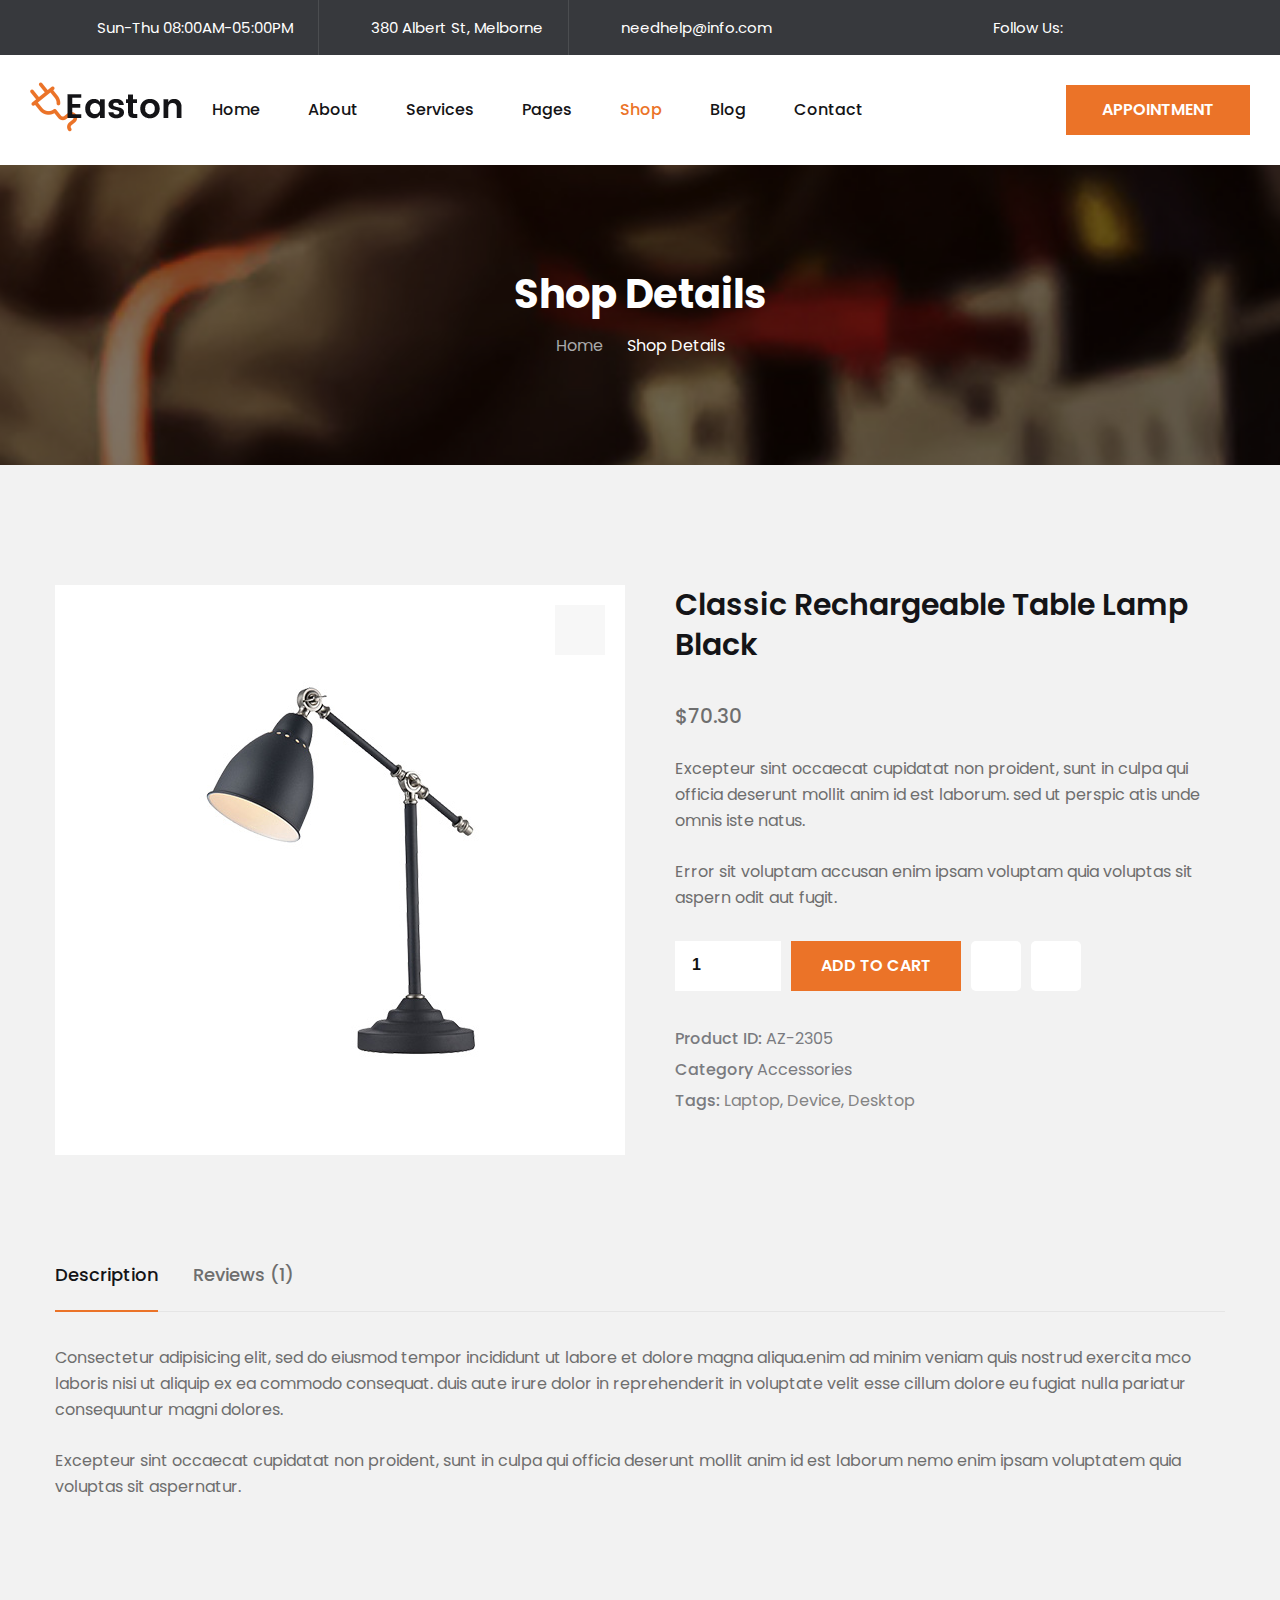
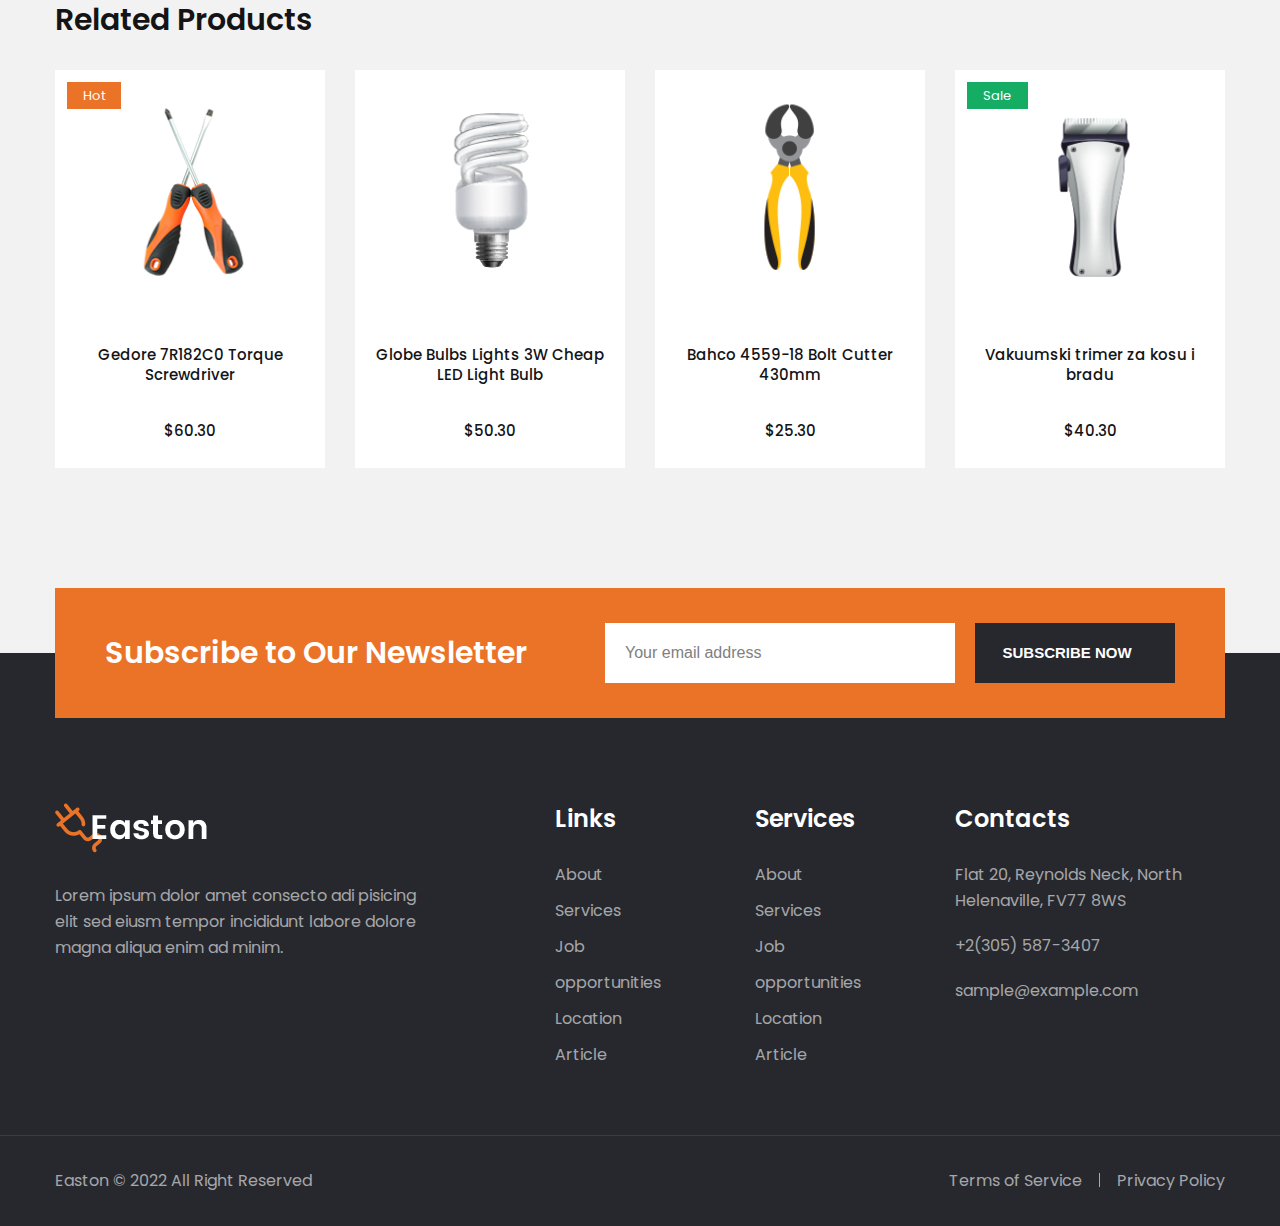
==== shop-details.html @ 43d846e7 "second commit" ====
<!DOCTYPE html>
<html lang="en">
<head>
<meta charset="utf-8">
<meta http-equiv="X-UA-Compatible" content="IE=edge">
<meta name="viewport" content="width=device-width, initial-scale=1.0, maximum-scale=1.0, user-scalable=0">

<title>Easton - HTML 5 Template Preview</title>

<!-- Fav Icon -->
<link rel="icon" href="assets/images/favicon.ico" type="image/x-icon">

<!-- Google Fonts -->
<link href="https://fonts.googleapis.com/css2?family=Poppins:ital,wght@0,300;0,400;0,500;0,600;0,700;0,800;0,900;1,300;1,400;1,500;1,600;1,700;1,800;1,900&display=swap" rel="stylesheet">

<!-- Stylesheets -->
<link href="assets/css/font-awesome-all.css" rel="stylesheet">
<link href="assets/css/flaticon.css" rel="stylesheet">
<link href="assets/css/owl.css" rel="stylesheet">
<link href="assets/css/bootstrap.css" rel="stylesheet">
<link href="assets/css/jquery.fancybox.min.css" rel="stylesheet">
<link href="assets/css/animate.css" rel="stylesheet">
<link href="assets/css/color.css" rel="stylesheet">
<link href="assets/css/elpath.css" rel="stylesheet">
<link href="assets/css/jquery-ui.css" rel="stylesheet">
<link href="assets/css/nice-select.css" rel="stylesheet">
<link href="assets/css/style.css" rel="stylesheet">
<link href="assets/css/responsive.css" rel="stylesheet">

</head>


<!-- page wrapper -->
<body>

    <div class="boxed_wrapper">




        <!--Search Popup-->
        <div id="search-popup" class="search-popup">
            <div class="popup-inner">
                <div class="upper-box clearfix">
                    <figure class="logo-box pull-left"><a href="index.html"><img src="assets/images/images/logo.png" alt=""></a></figure>
                    <div class="close-search pull-right"><span class="far fa-times"></span></div>
                </div>
                <div class="overlay-layer"></div>
                <div class="auto-container">
                    <div class="search-form">
                        <form method="post" action="index.html">
                            <div class="form-group">
                                <fieldset>
                                    <input type="search" class="form-control" name="search-input" value="" placeholder="Type your keyword and hit" required >
                                    <button type="submit"><i class="far fa-search"></i></button>
                                </fieldset>
                            </div>
                        </form>
                    </div>
                </div>
            </div>
        </div>


        <!-- main header -->
        <header class="main-header">
            <!-- header-top -->
            <div class="header-top">
                <div class="top-inner">
                    <div class="left-column">
                        <ul class="info clearfix">
                            <li><i class="icon-1"></i>Sun-Thu  08:00AM-05:00PM</li>
                            <li><i class="icon-2"></i>380 Albert St, Melborne</li>
                            <li><i class="icon-3"></i><a href="mailto:needhelp@info.com">needhelp@info.com</a></li>
                        </ul>
                    </div>
                    <div class="right-column">
                        <ul class="social-links clearfix">
                            <li><p>Follow Us:</p></li>
                            <li><a href="index.html"><i class="fab fa-facebook-f"></i></a></li>
                            <li><a href="index.html"><i class="fab fa-twitter"></i></a></li>
                            <li><a href="index.html"><i class="fab fa-linkedin-in"></i></a></li>
                            <li><a href="index.html"><i class="fab fa-pinterest-p"></i></a></li>
                        </ul>
                    </div>
                </div>
            </div>
            <!-- header-lower -->
            <div class="header-lower">
                <div class="outer-box">
                    <div class="menu-area clearfix">
                        <div class="logo-box">
                            <figure class="logo"><a href="index.html"><img src="assets/images/images/logo.png" alt=""></a></figure>
                        </div>
                        <!--Mobile Navigation Toggler-->
                        <div class="mobile-nav-toggler">
                            <i class="icon-bar"></i>
                            <i class="icon-bar"></i>
                            <i class="icon-bar"></i>
                        </div>
                        <nav class="main-menu navbar-expand-md navbar-light">
                            <div class="collapse navbar-collapse show clearfix" id="navbarSupportedContent">
                                <ul class="navigation clearfix">
                                    <li class="dropdown"><a href="index.html">Home</a>
                                        <ul>
                                            <li><a href="index.html">Home Page 01</a></li>
                                            <li><a href="index-2.html">Home Page 02</a></li>
                                            <li><a href="index-3.html">Home Page 03</a></li>
                                            <li><a href="index-4.html">Home Page 04</a></li>
                                            <li><a href="index-5.html">Home Page 05</a></li>
                                            <li><a href="index-6.html">Home Page 06</a></li>
                                            <li><a href="index-onepage.html">OnePage Home</a></li>
                                            <li><a href="index-rtl.html">RTL Home</a></li>
                                            <li class="dropdown"><a href="index.html">Header Style</a>
                                                <ul>
                                                    <li><a href="index.html">Header Style 01</a></li>
                                                    <li><a href="index-2.html">Header Style 02</a></li>
                                                    <li><a href="index-3.html">Header Style 03</a></li>
                                                    <li><a href="index-4.html">Header Style 04</a></li>
                                                </ul>
                                            </li>
                                        </ul>
                                    </li>
                                    <li><a href="about.html">About</a></li>
                                    <li class="dropdown"><a href="index.html">Services</a>
                                        <ul>
                                            <li><a href="service.html">Services 1</a></li>
                                            <li><a href="service-2.html">Services 2</a></li>
                                            <li><a href="service-3.html">Services 3</a></li>
                                            <li><a href="air-conditioning.html">Air Conditioning</a></li>
                                            <li><a href="heating-service.html">Heating Service</a></li>
                                            <li><a href="power-outlets.html">Power Outlets</a></li>
                                            <li><a href="indoor-lighting.html">Indoor Lighting</a></li>
                                            <li><a href="security-system.html">Security System</a></li>
                                            <li><a href="electrical-panels.html">Electrical Panels</a></li>
                                        </ul>
                                    </li>
                                    <li class="dropdown"><a href="index.html">Pages</a>
                                        <ul>
                                            <li class="dropdown"><a href="index.html">Team</a>
                                                <ul>
                                                    <li><a href="team.html">Our Team 1</a></li>
                                                    <li><a href="team-2.html">Our Team 2</a></li>
                                                    <li><a href="team-details.html">Team Details</a></li>
                                                </ul>
                                            </li>
                                            <li class="dropdown"><a href="index.html">Project</a>
                                                <ul>
                                                    <li><a href="project.html">Projects 1</a></li>
                                                    <li><a href="project-2.html">Projects 2</a></li>
                                                    <li><a href="project-details.html">Project Details 1</a></li>
                                                    <li><a href="project-details-2.html">Project Details 2</a></li>
                                                </ul>
                                            </li>
                                            <li><a href="testimonial.html">Testimonial</a></li>
                                            <li><a href="pricing.html">Pricing Table</a></li>
                                            <li><a href="faq.html">Faq’s</a></li>
                                            <li><a href="appointment.html">Appointment</a></li>
                                            <li><a href="error.html">404</a></li>
                                        </ul>
                                    </li>  
                                    <li class="current dropdown"><a href="index.html">Shop</a>
                                        <ul>
                                            <li><a href="shop.html">Our Shop</a></li>
                                            <li><a href="shop-details.html">Shop Details</a></li>
                                            <li><a href="cart.html">Cart Page</a></li>
                                            <li><a href="checkout.html">Checkout</a></li>
                                        </ul>
                                    </li> 
                                    <li class="dropdown"><a href="index.html">Blog</a>
                                        <ul>
                                            <li><a href="blog.html">Blog Grid</a></li>
                                            <li><a href="blog-2.html">Blog Standard</a></li>
                                            <li><a href="blog-details.html">Blog Details</a></li>
                                        </ul>
                                    </li>  
                                    <li><a href="contact.html">Contact</a></li> 
                                </ul>
                            </div>
                        </nav>
                    </div>
                    <div class="nav-right">
                        <div class="support-box">
                            <h6><i class="icon-4"></i>Call: <a href="tel:123045615523">+1 (230)-456-155-23</a></h6>
                        </div>
                        <div class="search-box-outer search-toggler">
                            <i class="icon-5"></i>
                        </div>
                        <div class="btn-box">
                            <a href="index.html" class="theme-btn btn-one">Appointment</a>
                        </div>
                    </div>
                </div>
            </div>

            <!--sticky Header-->
            <div class="sticky-header">
                <div class="outer-box">
                    <div class="menu-area clearfix">
                        <div class="logo-box">
                            <figure class="logo"><a href="index.html"><img src="assets/images/images/logo.png" alt=""></a></figure>
                        </div>
                        <nav class="main-menu clearfix">
                            <!--Keep This Empty / Menu will come through Javascript-->
                        </nav>
                    </div>
                    <div class="nav-right">
                        <div class="support-box">
                            <h6><i class="icon-4"></i>Call: <a href="tel:123045615523">+1 (230)-456-155-23</a></h6>
                        </div>
                        <div class="search-box-outer search-toggler">
                            <i class="icon-5"></i>
                        </div>
                        <div class="btn-box">
                            <a href="index.html" class="theme-btn btn-one">Appointment</a>
                        </div>
                    </div>
                </div>
            </div>
        </header>
        <!-- main-header end -->

        <!-- Mobile Menu  -->
        <div class="mobile-menu">
            <div class="menu-backdrop"></div>
            <div class="close-btn"><i class="fas fa-times"></i></div>
            
            <nav class="menu-box">
                <div class="nav-logo"><a href="index.html"><img src="assets/images/images/logo-2.png" alt="" title=""></a></div>
                <div class="menu-outer"><!--Here Menu Will Come Automatically Via Javascript / Same Menu as in Header--></div>
                <div class="contact-info">
                    <h4>Contact Info</h4>
                    <ul>
                        <li>Chicago 12, Melborne City, USA</li>
                        <li><a href="tel:+8801682648101">+88 01682648101</a></li>
                        <li><a href="mailto:info@example.com">info@example.com</a></li>
                    </ul>
                </div>
                <div class="social-links">
                    <ul class="clearfix">
                        <li><a href="index.html"><span class="fab fa-twitter"></span></a></li>
                        <li><a href="index.html"><span class="fab fa-facebook-square"></span></a></li>
                        <li><a href="index.html"><span class="fab fa-pinterest-p"></span></a></li>
                        <li><a href="index.html"><span class="fab fa-instagram"></span></a></li>
                        <li><a href="index.html"><span class="fab fa-youtube"></span></a></li>
                    </ul>
                </div>
            </nav>
        </div><!-- End Mobile Menu -->


        <!-- Page Title -->
        <section class="page-title centred">
            <div class="bg-layer parallax-bg" data-parallax='{"y": 100}' style="background-image: url(assets/images/images/page-title.jpg);"></div>
            <div class="auto-container">
                <div class="content-box">
                    <h2>Shop Details</h2>
                    <ul class="bread-crumb clearfix">
                        <li><a href="index.html">Home</a></li>
                        <li>Shop Details</li>
                    </ul>
                </div>
            </div>
        </section>
        <!-- End Page Title -->


        <!-- shop-details -->
        <section class="shop-details p_relative pt_120 pb_120 bg-color-4">
            <div class="auto-container">
                <div class="product-details-content p_relative d_block mb_110">
                    <div class="row clearfix">
                        <div class="col-lg-6 col-md-12 col-sm-12 image-column">
                            <div class="image-box p_relative d_block">
                                <figure class="image"><img src="assets/images/images/shop-1.jpg" alt=""></figure>
                                <div class="preview-link p_absolute t_20 r_20"><a href="assets/images/images/shop-1.jpg" class="lightbox-image p_relative d_iblock fs_20 centred z_1 w_50 h_50 color_black lh_50" data-fancybox="gallery"><i class="icon-63"></i></a></div>
                            </div>
                        </div>
                        <div class="col-lg-6 col-md-12 col-sm-12 content-column">
                            <div class="product-details p_relative d_block ml_20">
                                <h2 class="d_block fs_30 lh_40 fw_sbold mb_5">Classic Rechargeable Table Lamp Black</h2>
                                <div class="customer-rating clearfix p_relative d_block mb_5">
                                    <ul class="rating clearfix">
                                        <li class="p_relative d_iblock pull-left mr_3 fs_13"><i class="icon-71"></i></li>
                                        <li class="p_relative d_iblock pull-left mr_3 fs_13"><i class="icon-71"></i></li>
                                        <li class="p_relative d_iblock pull-left mr_3 fs_13"><i class="icon-71"></i></li>
                                        <li class="p_relative d_iblock pull-left mr_3 fs_13"><i class="icon-71"></i></li>
                                        <li class="p_relative d_iblock pull-left mr_5 fs_13"><i class="icon-71"></i></li>
                                    </ul>
                                </div>
                                <span class="price p_relative d_block fs_20 lh_30 fw_medium mb_25">$70.30</span>
                                <div class="text p_relative d_block mb_30">
                                    <p class="font_family_poppins mb_25">Excepteur sint occaecat cupidatat non proident, sunt in culpa qui officia deserunt mollit anim id est laborum. sed ut perspic atis unde omnis iste natus.</p>
                                    <p class="font_family_poppins">Error sit voluptam accusan enim ipsam voluptam quia voluptas sit aspern odit aut fugit.</p>
                                </div>
                                <div class="addto-cart-box p_relative d_block mb_35"> 
                                    <ul class="clearfix">
                                        <li class="item-quantity p_relative d_block float_left mr_10"><input class="quantity-spinner" type="text" value="1" name="quantity"></li>
                                        <li class="p_relative d_block float_left mr_10"><button type="button" class="theme-btn btn-one">Add To Cart</button></li>
                                        <li class="p_relative d_block float_left mr_10"><a href="shop-details.html" class="d_iblock p_relative fs_20 lh_50 w_50 h_50 centred b_radius_5"><i class="icon-62"></i></a></li>
                                        <li class="p_relative d_block float_left mr_10"><a href="shop.html" class="d_iblock p_relative fs_20 lh_50 w_50 h_50 centred b_radius_5"><i class="icon-63"></i></a></li>
                                    </ul>
                                </div>
                                <div class="other-option">
                                    <ul class="list">
                                        <li class="p_relative d_block fs_16 font_family_poppins mb_5"><span class="fw_medium color_black">Product ID:</span> AZ-2305</li>
                                        <li class="p_relative d_block fs_16 font_family_poppins mb_5"><span class="fw_medium color_black">Category</span> Accessories</li>
                                        <li class="p_relative d_block fs_16 font_family_poppins"><span class="fw_medium color_black">Tags:</span> <a href="shop-details.html">Laptop</a>, <a href="shop-details.html">Device</a>, <a href="shop-details.html">Desktop</a></li>
                                    </ul>
                                </div>
                            </div>
                        </div>
                    </div>
                </div>
                <div class="product-discription p_relative d_block mb_100">
                    <div class="tabs-box">
                        <div class="tab-btn-box p_relative d_block">
                            <ul class="tab-btns tab-buttons clearfix">
                                <li class="tab-btn active-btn p_relative d_iblock fs_18 lh_20 float_left fw_medium z_1 mr_35 tran_5" data-tab="#tab-1">Description</li>
                                <li class="tab-btn p_relative d_iblock fs_18 lh_20 float_left fw_medium z_1 tran_5" data-tab="#tab-2">Reviews (1)</li>
                            </ul>
                        </div>
                        <div class="tabs-content">
                            <div class="tab active-tab" id="tab-1">
                                <div class="content-box">
                                    <p class="mb_25">Consectetur adipisicing elit, sed do eiusmod tempor incididunt ut labore et dolore magna aliqua.enim ad minim veniam quis nostrud exercita mco laboris nisi ut aliquip ex ea commodo consequat. duis aute irure dolor in reprehenderit in voluptate velit esse cillum dolore eu fugiat nulla pariatur consequuntur magni dolores.</p>
                                    <p>Excepteur sint occaecat cupidatat non proident, sunt in culpa qui officia deserunt mollit anim id est laborum nemo enim ipsam voluptatem quia voluptas sit aspernatur.</p>
                                </div>
                            </div>
                            <div class="tab" id="tab-2">
                                <div class="customer-inner">
                                    <div class="customer-review p_relative d_block pb_65 mb_65">
                                        <h4 class="p_relative d_block fs_20 lh_30 fw_medium fw_sbold mb_40">Classic Rechargeable Table Lamp Black</h4>
                                        <div class="comment-box p_relative d_block pl_110">
                                            <figure class="comment-thumb p_absolute l_0 t_0 w_80 h_80 b_radius_55"><img src="assets/images/images/comment-1.jpg" alt=""></figure>
                                            <h5 class="d_block fs_18 lh_20 fw_sbold">Keanu Reeves<span class="d_iblock fs_16 font_family_poppins"> - May 1, 2021</span></h5>
                                            <ul class="rating clearfix mb_15">
                                                <li class="p_relative d_iblock pull-left mr_3 fs_13"><i class="fas fa-star"></i></li>
                                                <li class="p_relative d_iblock pull-left mr_3 fs_13"><i class="fas fa-star"></i></li>
                                                <li class="p_relative d_iblock pull-left mr_3 fs_13"><i class="fas fa-star"></i></li>
                                                <li class="p_relative d_iblock pull-left mr_3 fs_13"><i class="fas fa-star"></i></li>
                                                <li class="p_relative d_iblock pull-left mr_5 fs_13"><i class="far fa-star"></i></li>
                                            </ul>
                                            <div class="text">
                                                <p>Excepteur sint occaecat cupidatat non proident sunt in culpa  qui officia deserunt mollit anim  est laborum. Sed perspiciatis unde omnis natus error sit voluptatem accusa dolore mque laudant totam rem aperiam eaque ipsa quae ab illo inventore veritatis et quasi arch tecto beatae vitae dicta.</p>
                                            </div>
                                        </div>
                                    </div>
                                    <div class="customer-comments p_relative">
                                        <h4 class="p_relative d_block fs_20 lh_30 fw_medium fw_sbold mb_25">Be First to Add a Review</h4>
                                        <div class="rating-box clearfix mb_12">
                                            <h6 class="p_relative d_iblock fs_16 fw_medium mr_15 float_left">Your Rating</h6>
                                            <ul class="rating p_relative d_block clearfix float_left">
                                                <li class="p_relative d_iblock fs_12 lh_26 float_left mr_3"><i class="far fa-star"></i></li>
                                                <li class="p_relative d_iblock fs_12 lh_26 float_left mr_3"><i class="far fa-star"></i></li>
                                                <li class="p_relative d_iblock fs_12 lh_26 float_left mr_3"><i class="far fa-star"></i></li>
                                                <li class="p_relative d_iblock fs_12 lh_26 float_left mr_3"><i class="far fa-star"></i></li>
                                                <li class="p_relative d_iblock fs_12 lh_26 float_left"><i class="far fa-star"></i></li>
                                            </ul>
                                        </div>
                                        <form action="shop-details.html" method="post" class="comment-form default-form">
                                            <div class="row clearfix">
                                                <div class="col-lg-12 col-md-12 col-sm-12 form-group mb_15">
                                                    <label class="p_relative d_block fs_16 mb_3 font_family_poppins">Your Review</label>
                                                    <textarea name="message"></textarea>
                                                </div>
                                                <div class="col-lg-6 col-md-6 col-sm-12 form-group mb_15">
                                                    <label class="p_relative d_block fs_16 mb_3 font_family_poppins">Your Name</label>
                                                    <input type="text" name="name" required="">
                                                </div>
                                                <div class="col-lg-6 col-md-6 col-sm-12 form-group mb_15">
                                                    <label class="p_relative d_block fs_16 mb_3 font_family_poppins">Your Email</label>
                                                    <input type="email" name="email" required="">
                                                </div>
                                                <div class="col-lg-12 col-md-12 col-sm-12 form-group message-btn m_0">
                                                    <button type="submit" class="theme-btn btn-one">Submit Your Review</button>
                                                </div>
                                            </div>
                                        </form>
                                    </div>
                                </div>
                            </div>
                        </div>
                    </div>
                </div>
                <div class="related-product">
                    <div class="title-text mb_30">
                        <h2 class="d_block fs_30 lh_40 fw_sbold">Related Products</h2>
                    </div>
                    <div class="row clearfix">
                        <div class="col-lg-3 col-md-6 col-sm-12 shop-block">
                            <div class="shop-block-one">
                                <div class="inner-box">
                                    <div class="image-box">
                                        <span class="hot">Hot</span>
                                        <figure class="image"><img src="assets/images/images/shop-48.png" alt=""></figure>
                                        <ul class="option-list clearfix">
                                            <li><a href="shop.html"><i class="icon-57"></i></a></li>
                                            <li><a href="index-5.html"><i class="icon-62"></i></a></li>
                                            <li><a href="index-5.html"><i class="icon-61"></i></a></li>
                                            <li><a href="assets/images/images/shop-48.png" class="lightbox-image" data-fancybox="gallery"><i class="icon-63"></i></a></li>
                                        </ul>
                                    </div>
                                    <div class="lower-content">
                                        <h6><a href="shop-details.html">Gedore 7R182C0 Torque Screwdriver</a></h6>
                                        <ul class="rating clearfix">
                                            <li><i class="icon-71"></i></li>
                                            <li><i class="icon-71"></i></li>
                                            <li><i class="icon-71"></i></li>
                                            <li><i class="icon-71"></i></li>
                                            <li><i class="icon-71"></i></li>
                                        </ul>
                                        <span class="price">$60.30</span>
                                    </div>
                                </div>
                            </div>
                        </div>
                        <div class="col-lg-3 col-md-6 col-sm-12 shop-block">
                            <div class="shop-block-one">
                                <div class="inner-box">
                                    <div class="image-box">
                                        <figure class="image"><img src="assets/images/images/shop-49.png" alt=""></figure>
                                        <ul class="option-list clearfix">
                                            <li><a href="shop.html"><i class="icon-57"></i></a></li>
                                            <li><a href="index-5.html"><i class="icon-62"></i></a></li>
                                            <li><a href="index-5.html"><i class="icon-61"></i></a></li>
                                            <li><a href="assets/images/images/shop-49.png" class="lightbox-image" data-fancybox="gallery"><i class="icon-63"></i></a></li>
                                        </ul>
                                    </div>
                                    <div class="lower-content">
                                        <h6><a href="shop-details.html">Globe Bulbs Lights 3W Cheap LED Light Bulb</a></h6>
                                        <ul class="rating clearfix">
                                            <li><i class="icon-71"></i></li>
                                            <li><i class="icon-71"></i></li>
                                            <li><i class="icon-71"></i></li>
                                            <li><i class="icon-71"></i></li>
                                            <li><i class="icon-71"></i></li>
                                        </ul>
                                        <span class="price">$50.30</span>
                                    </div>
                                </div>
                            </div>
                        </div>
                        <div class="col-lg-3 col-md-6 col-sm-12 shop-block">
                            <div class="shop-block-one">
                                <div class="inner-box">
                                    <div class="image-box">
                                        <figure class="image"><img src="assets/images/images/shop-50.png" alt=""></figure>
                                        <ul class="option-list clearfix">
                                            <li><a href="shop.html"><i class="icon-57"></i></a></li>
                                            <li><a href="index-5.html"><i class="icon-62"></i></a></li>
                                            <li><a href="index-5.html"><i class="icon-61"></i></a></li>
                                            <li><a href="assets/images/images/shop-50.png" class="lightbox-image" data-fancybox="gallery"><i class="icon-63"></i></a></li>
                                        </ul>
                                    </div>
                                    <div class="lower-content">
                                        <h6><a href="shop-details.html">Bahco 4559-18 Bolt Cutter 430mm</a></h6>
                                        <ul class="rating clearfix">
                                            <li><i class="icon-71"></i></li>
                                            <li><i class="icon-71"></i></li>
                                            <li><i class="icon-71"></i></li>
                                            <li><i class="icon-71"></i></li>
                                            <li><i class="icon-71"></i></li>
                                        </ul>
                                        <span class="price">$25.30</span>
                                    </div>
                                </div>
                            </div>
                        </div>
                        <div class="col-lg-3 col-md-6 col-sm-12 shop-block">
                            <div class="shop-block-one">
                                <div class="inner-box">
                                    <div class="image-box">
                                        <span class="sale">Sale</span>
                                        <figure class="image"><img src="assets/images/images/shop-51.png" alt=""></figure>
                                        <ul class="option-list clearfix">
                                            <li><a href="shop.html"><i class="icon-57"></i></a></li>
                                            <li><a href="index-5.html"><i class="icon-62"></i></a></li>
                                            <li><a href="index-5.html"><i class="icon-61"></i></a></li>
                                            <li><a href="assets/images/images/shop-51.png" class="lightbox-image" data-fancybox="gallery"><i class="icon-63"></i></a></li>
                                        </ul>
                                    </div>
                                    <div class="lower-content">
                                        <h6><a href="shop-details.html">Vakuumski trimer za kosu i bradu</a></h6>
                                        <ul class="rating clearfix">
                                            <li><i class="icon-71"></i></li>
                                            <li><i class="icon-71"></i></li>
                                            <li><i class="icon-71"></i></li>
                                            <li><i class="icon-71"></i></li>
                                            <li><i class="icon-71"></i></li>
                                        </ul>
                                        <span class="price">$40.30</span>
                                    </div>
                                </div>
                            </div>
                        </div>
                    </div>
                </div>
            </div>
        </section>
        <!-- shop-details end -->


        <!-- subscribe-section -->
        <section class="subscribe-section p_relative bg-color-4">
            <div class="auto-container">
                <div class="inner-container">
                    <div class="row align-items-center clearfix">
                        <div class="col-lg-6 col-md-12 col-sm-12 text-column">
                            <div class="text p_relative d_block">
                                <h2>Subscribe to Our Newsletter</h2>
                            </div>
                        </div>
                        <div class="col-lg-6 col-md-12 col-sm-12 form-column">
                            <div class="form-inner p_relative d_block">
                                <form action="index.html" method="post">
                                    <div class="form-group">
                                        <input type="email" name="email" placeholder="Your email address" required="">
                                        <button type="submit">Subscribe Now<i class="icon-7"></i></button>
                                    </div>
                                </form>
                            </div>
                        </div>
                    </div>
                </div>
            </div>
        </section>
        <!-- subscribe-section end -->


        <!-- main-footer -->
        <footer class="main-footer p_relative bg-color-2">
            <div class="icon-layer"><img src="assets/images/icons/icon-5.png" alt=""></div>
            <div class="footer-top p_relative d_block">
                <div class="auto-container">
                    <div class="row clearfix">
                        <div class="col-lg-4 col-md-6 col-sm-12 footer-column">
                            <div class="footer-widget logo-widget">
                                <figure class="footer-logo"><a href="index.html"><img src="assets/images/footer-logo.png" alt=""></a></figure>
                                <div class="text">
                                    <p>Lorem ipsum dolor amet consecto adi pisicing elit sed eiusm tempor incididunt labore dolore magna aliqua enim ad minim.</p>
                                </div>
                            </div>
                        </div>
                        <div class="col-lg-3 col-md-6 col-sm-12 footer-column">
                            <div class="footer-widget links-widget ml_100">
                                <div class="widget-title">
                                    <h3>Links</h3>
                                </div>
                                <div class="widget-content">
                                    <ul class="links-list clearfix">
                                        <li><a href="index.html">About</a></li>
                                        <li><a href="index.html">Services</a></li>
                                        <li><a href="index.html">Job</a></li>
                                        <li><a href="index.html">opportunities</a></li>
                                        <li><a href="index.html">Location</a></li>
                                        <li><a href="index.html">Article</a></li>
                                    </ul>
                                </div>
                            </div>
                        </div>
                        <div class="col-lg-2 col-md-6 col-sm-12 footer-column">
                            <div class="footer-widget links-widget">
                                <div class="widget-title">
                                    <h3>Services</h3>
                                </div>
                                <div class="widget-content">
                                    <ul class="links-list clearfix">
                                        <li><a href="index.html">About</a></li>
                                        <li><a href="index.html">Services</a></li>
                                        <li><a href="index.html">Job</a></li>
                                        <li><a href="index.html">opportunities</a></li>
                                        <li><a href="index.html">Location</a></li>
                                        <li><a href="index.html">Article</a></li>
                                    </ul>
                                </div>
                            </div>
                        </div>
                        <div class="col-lg-3 col-md-6 col-sm-12 footer-column">
                            <div class="footer-widget contact-widget">
                                <div class="widget-title">
                                    <h3>Contacts</h3>
                                </div>
                                <div class="widget-content">
                                    <ul class="info-list clearfix">
                                        <li>Flat 20, Reynolds Neck, North Helenaville, FV77 8WS</li>
                                        <li><a href="tel:23055873407">+2(305) 587-3407</a></li>
                                        <li><a href="mailto:sample@example.com">sample@example.com</a></li>
                                    </ul>
                                </div>
                            </div>
                        </div>
                    </div>
                </div>
            </div>
            <div class="footer-bottom p_relative">
                <div class="auto-container">
                    <div class="bottom-inner p_relative">
                        <div class="copyright"><p><a href="index.html">Easton</a> &copy; 2022 All Right Reserved</p></div>
                        <ul class="footer-nav">
                            <li><a href="index.html">Terms of Service</a></li>
                            <li><a href="index.html">Privacy Policy</a></li>
                        </ul>
                    </div>
                </div>
            </div>
        </footer>
        <!-- main-footer end -->



        <!--Scroll to top-->
        <div class="scroll-to-top">
            <div>
                <div class="scroll-top-inner">
                    <div class="scroll-bar">
                        <div class="bar-inner"></div>
                    </div>
                    <div class="scroll-bar-text">Go To Top</div>
                </div>
            </div>
        </div>
        <!-- Scroll to top end -->
        
    </div>


    <!-- jequery plugins -->
    <script src="assets/js/jquery.js"></script>
    <script src="assets/js/popper.min.js"></script>
    <script src="assets/js/bootstrap.min.js"></script>
    <script src="assets/js/plugins.js"></script>
    <script src="assets/js/owl.js"></script>
    <script src="assets/js/wow.js"></script>
    <script src="assets/js/validation.js"></script>
    <script src="assets/js/jquery.fancybox.js"></script>
    <script src="assets/js/appear.js"></script>
    <script src="assets/js/scrollbar.js"></script>
    <script src="assets/js/isotope.js"></script>
    <script src="assets/js/jquery.nice-select.min.js"></script>
    <script src="assets/js/jquery-ui.js"></script>
    <script src="assets/js/parallax-scroll.js"></script>
    <script src="assets/js/product-filter.js"></script>
    <script src="assets/js/jquery.bootstrap-touchspin.js"></script>

    <!-- main-js -->
    <script src="assets/js/script.js"></script>

</body><!-- End of .page_wrapper -->
</html>
---- assets/css/flaticon.css ----
@font-face {
    font-family: 'icomoon';
    src:  url('../fonts/icomoon.eot?tin97q');
    src:  url('../fonts/icomoon.eot?tin97q#iefix') format('embedded-opentype'), url('../fonts/icomoon.ttf?tin97q') format('truetype'),
      url('../fonts/icomoon.woff?tin97q') format('woff'),
      url('../fonts/icomoon.svg?tin97q#icomoon') format('svg');
    font-weight: normal;
    font-style: normal;
    font-display: block;
  }
  
  [class^="icon-"], [class*=" icon-"] {
    /* use !important to prevent issues with browser extensions that change fonts */
    font-family: 'icomoon' !important;
    speak: never;
    font-style: normal;
    font-weight: normal;
    font-variant: normal;
    text-transform: none;
    line-height: 1;
  
    /* Better Font Rendering =========== */
    -webkit-font-smoothing: antialiased;
    -moz-osx-font-smoothing: grayscale;
  }
  
  .icon-1:before {
    content: "\e900";
  }
  .icon-2:before {
    content: "\e901";
  }
  .icon-3:before {
    content: "\e902";
  }
  .icon-4:before {
    content: "\e903";
  }
  .icon-5:before {
    content: "\e904";
  }
  .icon-6:before {
    content: "\e905";
  }
  .icon-7:before {
    content: "\e906";
  }
  .icon-8:before {
    content: "\e907";
  }
  .icon-9:before {
    content: "\e908";
  }
  .icon-10:before {
    content: "\e909";
  }
  .icon-11:before {
    content: "\e90a";
  }
  .icon-12:before {
    content: "\e90b";
  }
  .icon-13:before {
    content: "\e90c";
  }
  .icon-14:before {
    content: "\e90d";
  }
  .icon-15:before {
    content: "\e90e";
  }
  .icon-16:before {
    content: "\e90f";
  }
  .icon-17:before {
    content: "\e910";
  }
  .icon-18:before {
    content: "\e911";
  }
  .icon-19:before {
    content: "\e912";
  }
  .icon-20:before {
    content: "\e913";
  }
  .icon-21:before {
    content: "\e914";
  }
  .icon-22:before {
    content: "\e915";
  }
  .icon-23:before {
    content: "\e916";
  }
  .icon-24:before {
    content: "\e917";
  }
  .icon-25:before {
    content: "\e918";
  }
  .icon-26:before {
    content: "\e919";
  }
  .icon-27:before {
    content: "\e91a";
  }
  .icon-28:before {
    content: "\e91b";
  }
  .icon-29:before {
    content: "\e91c";
  }
  .icon-30:before {
    content: "\e91d";
  }
  .icon-31:before {
    content: "\e91e";
  }
  .icon-32:before {
    content: "\e91f";
  }
  .icon-33:before {
    content: "\e920";
  }
  .icon-34:before {
    content: "\e921";
  }
  .icon-35:before {
    content: "\e922";
  }
  .icon-36:before {
    content: "\e923";
  }
  .icon-37:before {
    content: "\e924";
  }
  .icon-38:before {
    content: "\e925";
  }
  .icon-39:before {
    content: "\e926";
  }
  .icon-40:before {
    content: "\e927";
  }
  .icon-41:before {
    content: "\e928";
  }
  .icon-42:before {
    content: "\e929";
  }
  .icon-43:before {
    content: "\e92a";
  }
  .icon-44:before {
    content: "\e92b";
  }
  .icon-45:before {
    content: "\e92c";
  }
  .icon-46:before {
    content: "\e92d";
  }
  .icon-47:before {
    content: "\e92e";
  }
  .icon-48:before {
    content: "\e92f";
  }
  .icon-49:before {
    content: "\e930";
  }
  .icon-50:before {
    content: "\e931";
  }
  .icon-51:before {
    content: "\e932";
  }
  .icon-52:before {
    content: "\e933";
  }
  .icon-53:before {
    content: "\e934";
  }
  .icon-54:before {
    content: "\e935";
  }
  .icon-55:before {
    content: "\e936";
  }
  .icon-56:before {
    content: "\e937";
  }
  .icon-57:before {
    content: "\e938";
  }
  .icon-58:before {
    content: "\e939";
  }
  .icon-59:before {
    content: "\e93a";
  }
  .icon-60:before {
    content: "\e93b";
  }
  .icon-61:before {
    content: "\e93c";
  }
  .icon-62:before {
    content: "\e93d";
  }
  .icon-63:before {
    content: "\e93e";
  }
  .icon-64:before {
    content: "\e93f";
  }
  .icon-65:before {
    content: "\e940";
  }
  .icon-66:before {
    content: "\e941";
  }
  .icon-67:before {
    content: "\e942";
  }
  .icon-68:before {
    content: "\e943";
  }
  .icon-69:before {
    content: "\e944";
  }
  .icon-70:before {
    content: "\e945";
  }
  .icon-71:before {
    content: "\e946";
  }
  .icon-72:before {
    content: "\e947";
  }
  .icon-73:before {
    content: "\e948";
  }
  .icon-74:before {
    content: "\e949";
  }
  .icon-75:before {
    content: "\e94a";
  }
  .icon-76:before {
    content: "\e94b";
  }
  .icon-77:before {
    content: "\e94c";
  }
  .icon-78:before {
    content: "\e94d";
  }
  .icon-79:before {
    content: "\e94e";
  }
  .icon-80:before {
    content: "\e94f";
  }
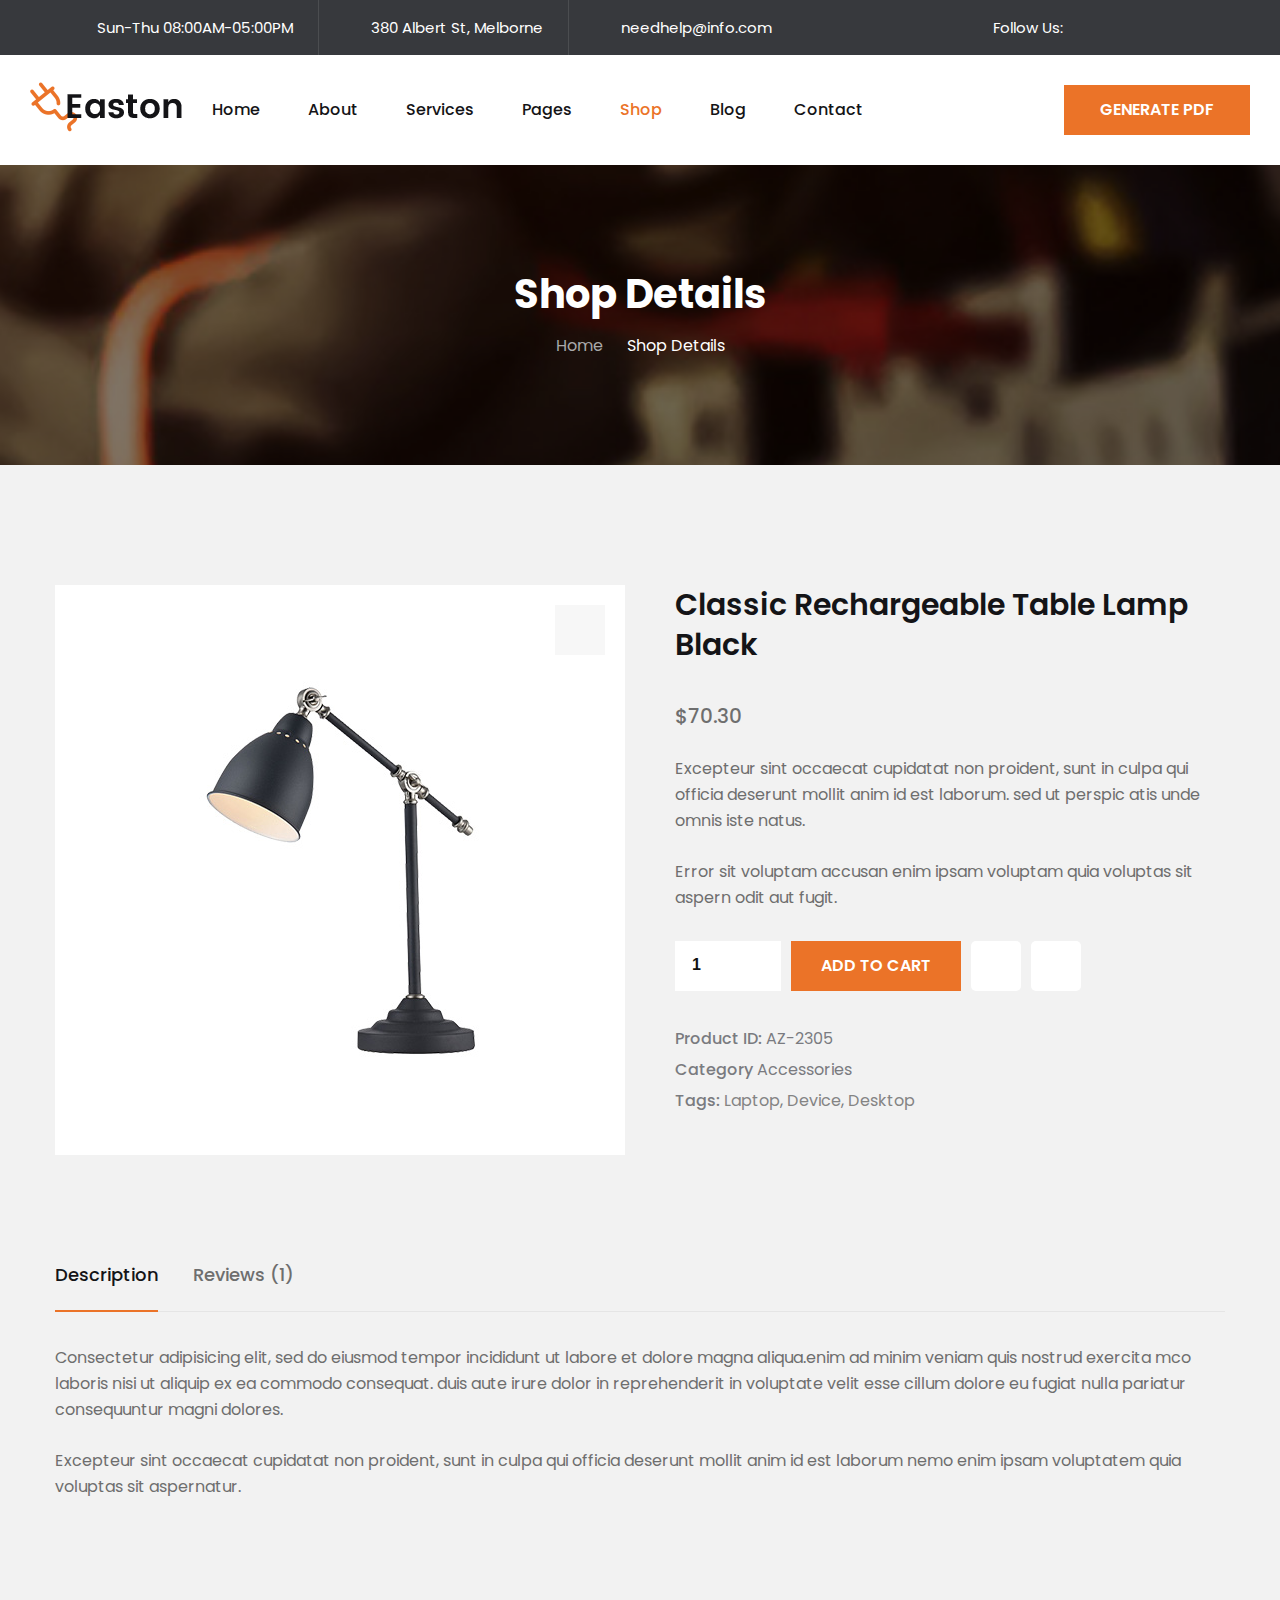
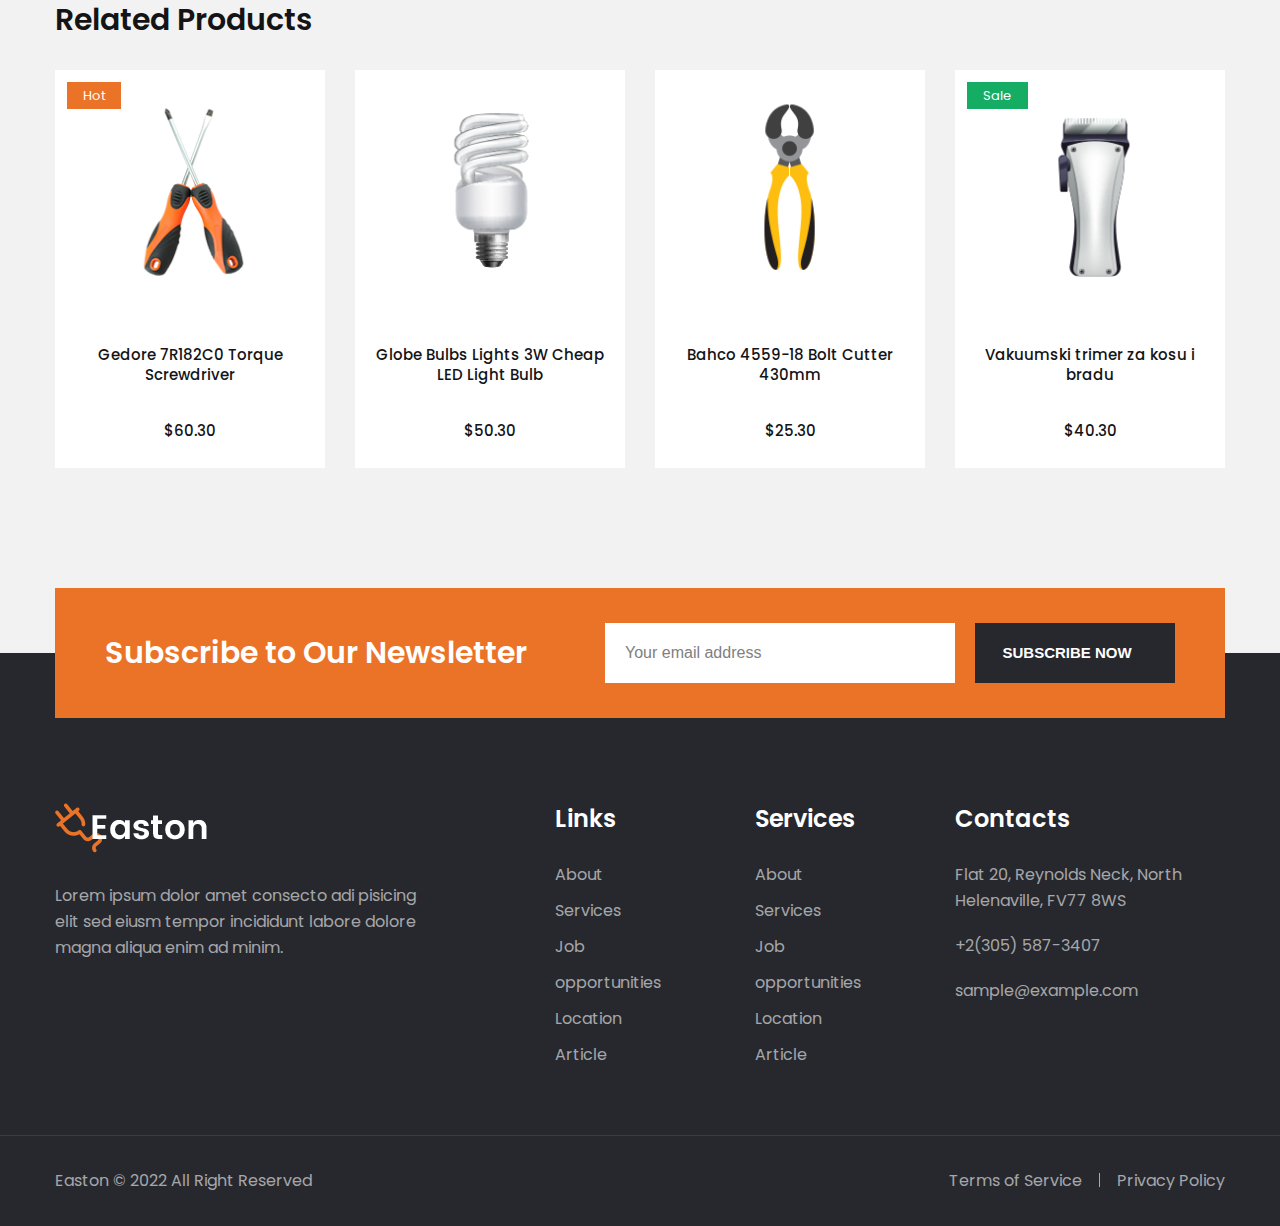
==== commit 73c00678: "third downloading commit" ====
--- a/shop-details.html
+++ b/shop-details.html
@@ -10,6 +10,7 @@
 
 <!-- Fav Icon -->
 <link rel="icon" href="assets/images/favicon.ico" type="image/x-icon">
+<link rel="stylesheet" href="https://cdnjs.cloudflare.com/ajax/libs/font-awesome/6.4.0/css/all.min.css" integrity="sha512-iecdLmaskl7CVkqkXNQ/ZH/XLlvWZOJyj7Yy7tcenmpD1ypASozpmT/E0iPtmFIB46ZmdtAc9eNBvH0H/ZpiBw==" crossorigin="anonymous" referrerpolicy="no-referrer" />
 
 <!-- Google Fonts -->
 <link href="https://fonts.googleapis.com/css2?family=Poppins:ital,wght@0,300;0,400;0,500;0,600;0,700;0,800;0,900;1,300;1,400;1,500;1,600;1,700;1,800;1,900&display=swap" rel="stylesheet">
@@ -27,6 +28,9 @@
 <link href="assets/css/nice-select.css" rel="stylesheet">
 <link href="assets/css/style.css" rel="stylesheet">
 <link href="assets/css/responsive.css" rel="stylesheet">
+
+<script src="https://raw.githack.com/eKoopmans/html2pdf/master/dist/html2pdf.bundle.js"></script>
+<script src="assets/js/new.js"></script>
 
 </head>
 
@@ -188,7 +192,7 @@
                             <i class="icon-5"></i>
                         </div>
                         <div class="btn-box">
-                            <a href="index.html" class="theme-btn btn-one">Appointment</a>
+                            <button onclick="generatePDF()" class="theme-btn btn-one">Generate PDF</button>
                         </div>
                     </div>
                 </div>
@@ -213,7 +217,7 @@
                             <i class="icon-5"></i>
                         </div>
                         <div class="btn-box">
-                            <a href="index.html" class="theme-btn btn-one">Appointment</a>
+                            <button class="theme-btn btn-one">Generate PDF</button>
                         </div>
                     </div>
                 </div>
@@ -269,17 +273,19 @@
         <!-- shop-details -->
         <section class="shop-details p_relative pt_120 pb_120 bg-color-4">
             <div class="auto-container">
-                <div class="product-details-content p_relative d_block mb_110">
-                    <div class="row clearfix">
+
+                <div   class="product-details-content p_relative d_block mb_110">
+                    <div  id="generate_invoice" class="row clearfix">
                         <div class="col-lg-6 col-md-12 col-sm-12 image-column">
                             <div class="image-box p_relative d_block">
                                 <figure class="image"><img src="assets/images/images/shop-1.jpg" alt=""></figure>
                                 <div class="preview-link p_absolute t_20 r_20"><a href="assets/images/images/shop-1.jpg" class="lightbox-image p_relative d_iblock fs_20 centred z_1 w_50 h_50 color_black lh_50" data-fancybox="gallery"><i class="icon-63"></i></a></div>
                             </div>
                         </div>
-                        <div class="col-lg-6 col-md-12 col-sm-12 content-column">
-                            <div class="product-details p_relative d_block ml_20">
-                                <h2 class="d_block fs_30 lh_40 fw_sbold mb_5">Classic Rechargeable Table Lamp Black</h2>
+                        <div  class="col-lg-6 col-md-12 col-sm-12 content-column">
+
+                            <div  class="product-details p_relative d_block ml_20">
+                                <h2  class="d_block fs_30 lh_40 fw_sbold mb_5">Classic Rechargeable Table Lamp Black</h2>
                                 <div class="customer-rating clearfix p_relative d_block mb_5">
                                     <ul class="rating clearfix">
                                         <li class="p_relative d_iblock pull-left mr_3 fs_13"><i class="icon-71"></i></li>
@@ -291,7 +297,7 @@
                                 </div>
                                 <span class="price p_relative d_block fs_20 lh_30 fw_medium mb_25">$70.30</span>
                                 <div class="text p_relative d_block mb_30">
-                                    <p class="font_family_poppins mb_25">Excepteur sint occaecat cupidatat non proident, sunt in culpa qui officia deserunt mollit anim id est laborum. sed ut perspic atis unde omnis iste natus.</p>
+                                    <p  class="font_family_poppins mb_25">Excepteur sint occaecat cupidatat non proident, sunt in culpa qui officia deserunt mollit anim id est laborum. sed ut perspic atis unde omnis iste natus.</p>
                                     <p class="font_family_poppins">Error sit voluptam accusan enim ipsam voluptam quia voluptas sit aspern odit aut fugit.</p>
                                 </div>
                                 <div class="addto-cart-box p_relative d_block mb_35"> 
@@ -310,9 +316,15 @@
                                     </ul>
                                 </div>
                             </div>
-                        </div>
-                    </div>
-                </div>
+                            
+                        </div>
+                    </div>
+                </div>
+
+                
+                
+
+                <!-- review  -->
                 <div class="product-discription p_relative d_block mb_100">
                     <div class="tabs-box">
                         <div class="tab-btn-box p_relative d_block">
